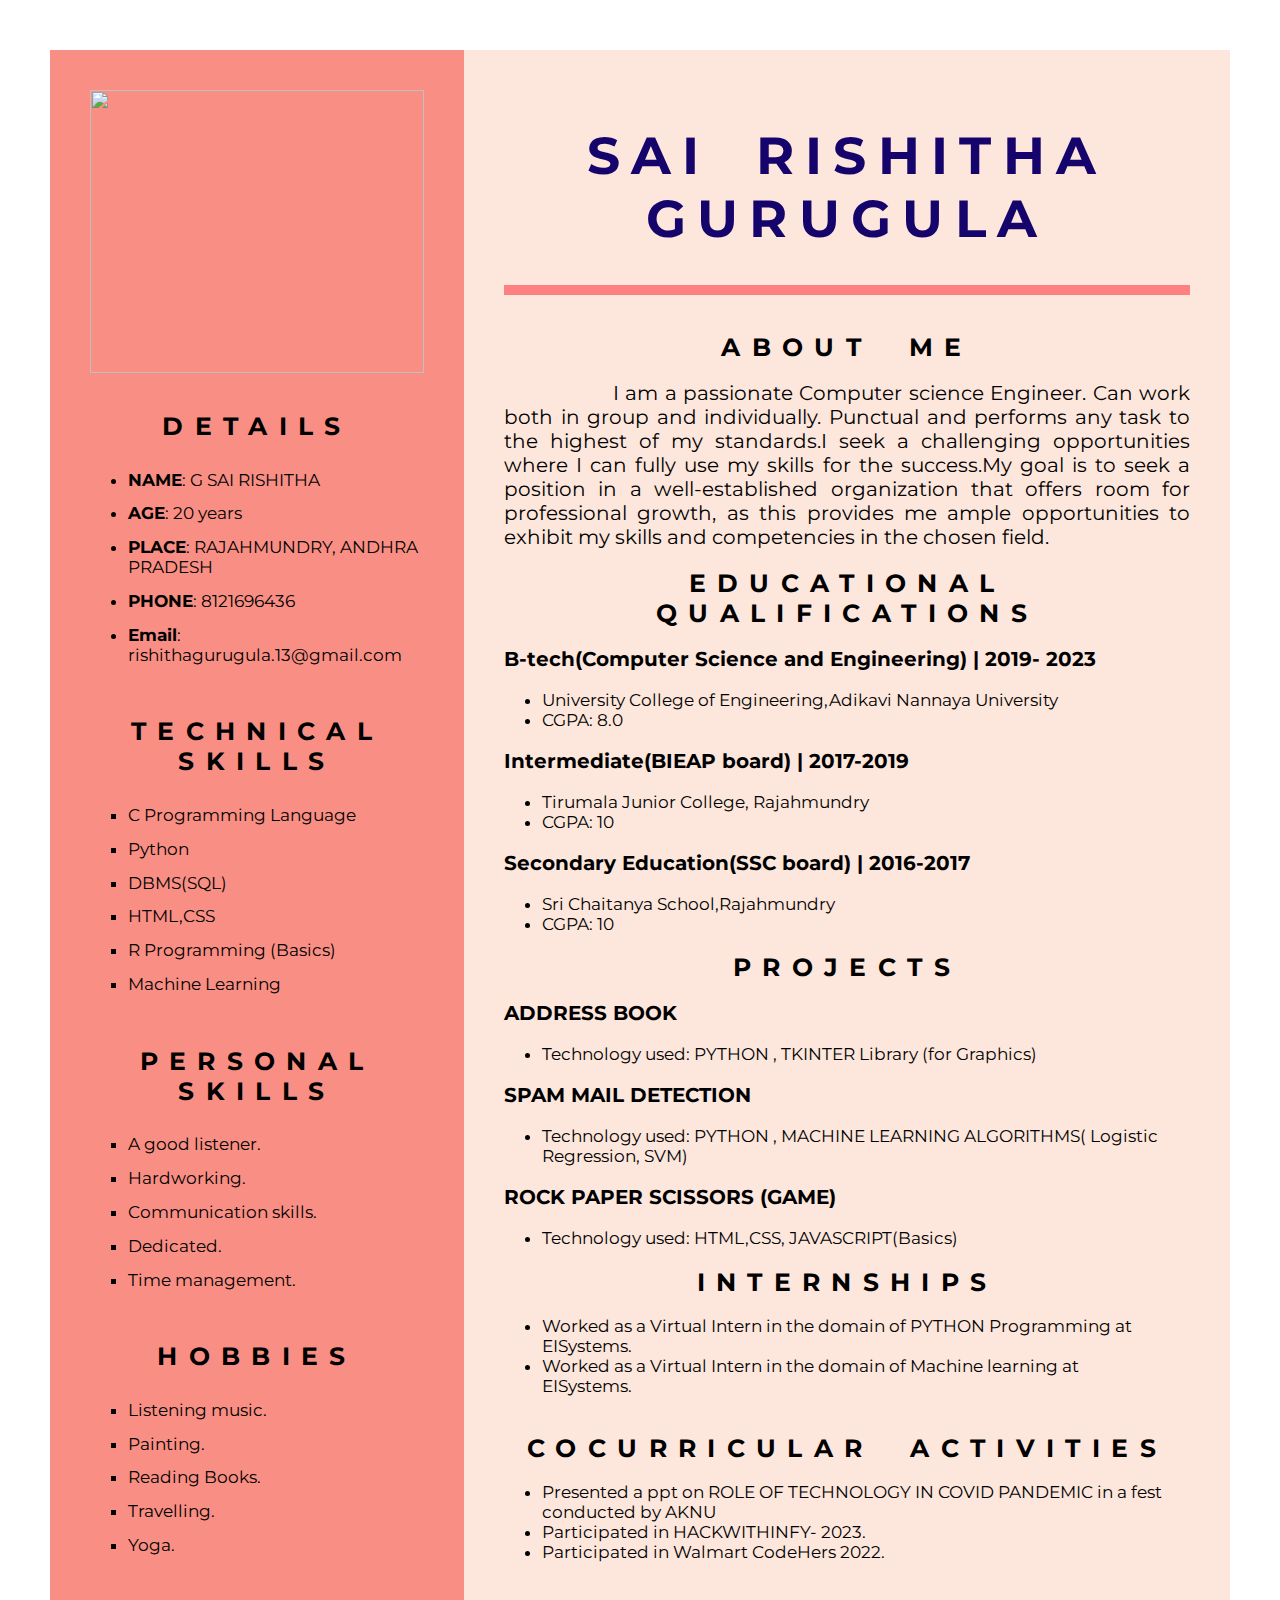
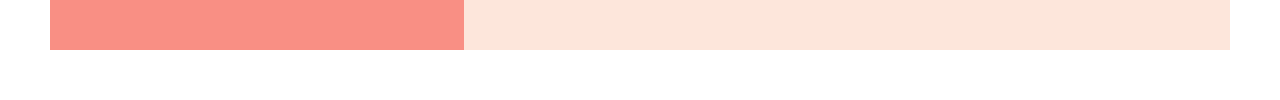
==== index.html @ 1dc4d6f4 "Rename 18boot.html to index.html" ====
<!DOCTYPE html PUBLIC "-//W3C//DTD XHTML 1.0 Transitional//EN" "http://www.w3.org/TR/xhtml1/DTD/xhtml1-transitional.dtd">
<html xmlns="http://www.w3.org/1999/xhtml">
<head>
<meta http-equiv="Content-Type" content="text/html; charset=iso-8859-1" />
<title>Rishitha Resume</title>
<link href="https://cdn.jsdelivr.net/npm/bootstrap@5.2.0-beta1/dist/css/bootstrap.min.css" rel="stylesheet" integrity="sha384-0evHe/X+R7YkIZDRvuzKMRqM+OrBnVFBL6DOitfPri4tjfHxaWutUpFmBp4vmVor" crossorigin="anonymous">
 <link rel="stylesheet" type="text/css" href="style.css">
</head>

<body>
<div class="container">
   <div class="resume_left">
     <div class="l1">
	 <img src="https://static.fmgsuite.com/media/images/81e8cdbc-bc7e-4939-8794-84a372916d28.jpg" width="334" height="283" />
      <h2 align="center"> DETAILS</h2>
	  <ul>
    <li> <b>NAME</b>: G SAI RISHITHA </li>
        <li> <b>AGE</b>: 20 years </li>
        <li><b>PLACE</b>: RAJAHMUNDRY, ANDHRA PRADESH</li>
	  <li><b>PHONE</b>: 8121696436</li>
	  <li><b>Email</b>: rishithagurugula.13@gmail.com</li>
      </ul>
	  </div>
	  <div class="l2">
	    <h2 align="center">TECHNICAL SKILLS</h2>
		<ul>
           <li>C Programming Language </li>
           <li>Python</li>
           <li>DBMS(SQL)</li>
           <li>HTML,CSS</li>
           <li>R Programming (Basics)</li>
           <li>Machine Learning</li>
		</div>
		</ul>
		<div class="l3">
		 <h2 align="center">PERSONAL SKILLS</h2>
		 <ul>
				<li >A good listener.</li>
				<li >Hardworking.</li>
				<li>Communication skills.</li>
				<li >Dedicated.</li>
				<li >Time management.</li>
		</ul>
	    </div>
		<div class="l4">
			<h2 align="center" >HOBBIES</h2>
		<ul>
			<li>Listening music.</li>
			<li>Painting.</li>
			<li>Reading Books.</li>
			<li>Travelling.</li>
			<li>Yoga.</li>
		</ul>
		</div>
		</div>
		<div class="resume_right">
		<div class="name">
		 <h1> SAI RISHITHA GURUGULA</h1>
		 </div>
		 <div class="r1">
		     <h2 align="center"> ABOUT ME </h2>
	  <p > &nbsp; &nbsp; &nbsp; &nbsp; &nbsp; &nbsp; &nbsp; &nbsp; &nbsp;I am a passionate Computer science Engineer. Can work both in group and individually. Punctual and performs any task to the highest of my standards.I seek a challenging opportunities where I can fully use my skills for the success.My goal is to seek a position in a well-established organization that offers room for professional growth, as this provides me ample opportunities to exhibit my skills and competencies in the chosen field.</p>
	  </div>
	  <div class="r2">
	  <h2 align="center"> EDUCATIONAL QUALIFICATIONS</h2>
	  <h5> B-tech(Computer Science and Engineering) | 2019- 2023 </h5>
	  <ul>
	   <li> University College of Engineering,Adikavi Nannaya University</li>
	   <li>CGPA: 8.0</li>
	   </ul>
	   <h5>Intermediate(BIEAP board) | 2017-2019</h5>
	   <ul>
	   <li> Tirumala Junior College, Rajahmundry</li>
	   <li> CGPA: 10</li>
	   </ul>
	   <h5> Secondary Education(SSC board) | 2016-2017</h5>
	   <ul>
	   <li>Sri Chaitanya School,Rajahmundry</li>
	   <li> CGPA: 10</li>
	   </ul>
	   </div>
	  <div class="r3">
	    <h2 align="center">PROJECTS</h2>
		<h5> ADDRESS BOOK</h5>
	      <ul> 
			<li>Technology used: PYTHON , TKINTER Library (for Graphics)
			</li>
		  </ul>
		  <h5>SPAM MAIL DETECTION</h5>
           <ul>
		   <li> Technology used:  PYTHON , MACHINE LEARNING ALGORITHMS( Logistic Regression, SVM)</li>
		   </ul>
           <h5>ROCK PAPER SCISSORS (GAME)</h5>
		   <ul>
		   <li>Technology used: HTML,CSS, JAVASCRIPT(Basics)</li>
		   </ul> 
         </div>
		 <div class="r4">
		 <h2 align="center"> INTERNSHIPS</h2>
		 <ul>
		 <li> Worked as a Virtual Intern in the domain of PYTHON Programming at EISystems.</li>
		 <li>Worked as a Virtual Intern in the domain of Machine learning at EISystems.</li>
		 </ul>
		 </div>
		 <div class= "r5">
		 <h2 align="center"> COCURRICULAR ACTIVITIES</h2>
		 <ul>
		 <li>Presented a ppt on ROLE OF TECHNOLOGY IN COVID PANDEMIC in a fest conducted by AKNU</li>
		 <li>Participated in HACKWITHINFY- 2023.</li>
		 <li>Participated in Walmart CodeHers 2022.</li>
		 </ul>
		 </div>
		</div>
	 
	  
</body>
</html>
---- style.css ----
@import url('https://fonts.googleapis.com/css2?family=Montserrat&family=Noto+Sans:wght@300&display=swap');
*
{
   margin:0;
   padding:0;
   box-sizing:border-box;
   font-family: 'Montserrat', 'Noto Sans','sans-serif';
 }
 body
{
  background:#FFFFFF;
  display: flex;
  justify-content: center;
  align-items:center;
  min-height:100vh;  
}
.container
{
    position:relative;
    margin:50px;
    width:100%;
    height:100%;
    max-width: 1550px;
    min-height: 1600px;
    background:#fff;
    display:grid;
    grid-template-columns: 1fr 2fr;
}
.container .resume_left
{
  position: realtive;
  background:#F98F84;
  padding:40px; 
 }
 .container .resume_right
 {
   position: realtive;
   background:#FDE6DB;
   padding:40px;
 }
 .name
{
    position:relative;
    display: flex;
    flex-direction: column;
    padding-top:5%;
    font-style: bold;
    font-size: 26px;
    text-align:center;
    color:#14046C;
    letter-spacing: 0.3cm;
    word-spacing: 0.5cm;
    padding-bottom: 5%;
    border-bottom: 10px solid #FF8080;
    font-weight:400px;
    
}
.r1 p
{
    color:#000;
    padding-top: 0.5cm;
    letter-spacing: 0cm;
    text-align: justify;
    font-size: 20px;
    word-spacing: 0cm;
} 
.r1
{
    color:#000;
    padding-top: 0.5cm;
    letter-spacing: 0cm;
    text-align: justify;
    font-size: 25px;
    word-spacing: 0cm;
}
.r1 h2
{
    position:relative;
	padding-top: 0.5cm;
    display: flex;
    flex-direction: column;
    font-style: bold;
    font-size: 25px;
    letter-spacing: 0.3cm;
    word-spacing: 0.5cm;
    font-weight:500px;
   
}
.r2 ul
{
    color:#000;
    padding-top: 0.5cm;
    padding-left: 1cm;
    letter-spacing: 0cm;
    text-align:start;
    font-size: 17px;
    font-weight:500px;
}
.r2 h5
{
    color:#000;
    padding-top: 0.5cm;
    font-style: bold;
    letter-spacing: 0cm;
    text-align:justify;
    font-size: 20px;
	font-style: bold;  
}
.r2 h2
{
    position:relative;
	padding-top: 0.5cm;
    display: flex;
    flex-direction: column;
    font-style: bold;
    font-size: 25px;
    letter-spacing: 0.3cm;
    word-spacing: 0.5cm;
    font-weight:500px;
   
} 

.r3 ul
{
    color:#000;
    padding-top: 0.5cm;
    padding-left: 1cm;
    letter-spacing: 0cm;
    text-align:start;
    font-size: 17px;
    font-weight:500px;
}
.r3 h5
{
    color:#000;
    padding-top: 0.5cm;
    font-style: bold;
    letter-spacing: 0cm;
    text-align:justify;
    font-size: 20px;
	font-style: bold;  
}
.r3 h2
{
    position:relative;
    display: flex;
	padding-top: 0.5cm;
    flex-direction: column;
    font-style: bold;
    font-size: 25px;
    letter-spacing: 0.3cm;
    word-spacing: 0.5cm;
    font-weight:500px;
	font-style: bold;
   
} 
.r4 h2
{
    position:relative;
    display: flex;
	padding-top: 0.5cm;
    flex-direction: column;
    font-style: bold;
    font-size: 25px;
    letter-spacing: 0.3cm;
    word-spacing: 0.5cm;
    font-weight:500px;
	font-style: bold;
  }
 .r4 ul 
 {
     
    color:#000;
    padding-top: 0.5cm;
	padding: 0.5cm;
    padding-left: 1cm;
    letter-spacing: 0cm;
    text-align:start;
    font-size: 17px;
    font-weight:500px;
 }
 .r5 h2
{
    position:relative;
    display: flex;
	padding-top: 0.5cm;
    flex-direction: column;
    font-style: bold;
    font-size: 25px;
    letter-spacing: 0.3cm;
    word-spacing: 0.5cm;
    font-weight:500px;
	font-style: bold;
  }
 .r5 ul 
 {
     
    color:#000;
    padding-top: 0.5cm;
	padding: 0.5cm;
    padding-left: 1cm;
    letter-spacing: 0cm;
    text-align:start;
    font-size: 17px;
    font-weight:500px;
 }
 
.l1 h2
{
    position:relative;
    display: flex;
	padding-top: 1cm;
    flex-direction: column;
    font-style: bold;
    font-size: 25px;
    letter-spacing: 0.3cm;
    word-spacing: 0.5cm;
    font-weight:500px;
  }
  .l1 ul 
 {
     
    color:#000;
    padding-top: 0.5cm;
    padding-left: 1cm;
    letter-spacing: 0cm;
    text-align:start;
    font-size: 17px;
    font-weight:500px;
 }
 .l1 ul li
{
 position:relative;
 list-style:disc; 
 margin:10px 0;
 cursor:pointer;
 padding-bottom: 0.1cm;
}
 .l2 ul 
 {
     
    color:#000;
    padding-top: 0.5cm;
    padding-left: 1cm;
    letter-spacing: 0cm;
    text-align:start;
    font-size: 17px;
    font-weight:500px;
 }

.l2 h2
{
    position:relative;
    display: flex;
	padding-top: 1cm;
    flex-direction: column;
    font-style: bold;
    font-size: 25px;
    letter-spacing: 0.3cm;
    word-spacing: 0.5cm;
    font-weight:500px;
  }
  .l2 ul li
{
 position:relative;
 list-style:square; 
 margin:10px 0;
 cursor:pointer;
 padding-bottom: 0.1cm;
}
 .l3 ul 
 {
     
    color:#000;
    padding-top: 0.5cm;
    padding-left: 1cm;
    letter-spacing: 0cm;
    text-align:start;
    font-size: 17px;
    font-weight:500px;
 }
.l3 h2
{
    position:relative;
    display: flex;
	padding-top: 1cm;
    flex-direction: column;
    font-style: bold;
    font-size: 25px;
    letter-spacing: 0.3cm;
    word-spacing: 0.5cm;
    font-weight:500px;
  }
  .l3 ul li
{
 position:relative;
 list-style:square; 
 margin:10px 0;
 cursor:pointer;
 padding-bottom: 0.1cm;
}
 .l4 ul 
 {
     
    color:#000;
    padding-top: 0.5cm;
    padding-left: 1cm;
    letter-spacing: 0cm;
    text-align:start;
    font-size: 17px;
    font-weight:500px;
 }
.l4 h2
{
    position:relative;
    display: flex;
	padding-top: 1cm;
    flex-direction: column;
    font-style: bold;
    font-size: 25px;
    letter-spacing: 0.3cm;
    word-spacing: 0.5cm;
    font-weight:500px;
  }
.l4 ul li
{
 position:relative;
 list-style:square; 
 margin:10px 0;
 cursor:pointer;
 padding-bottom: 0.1cm;
}
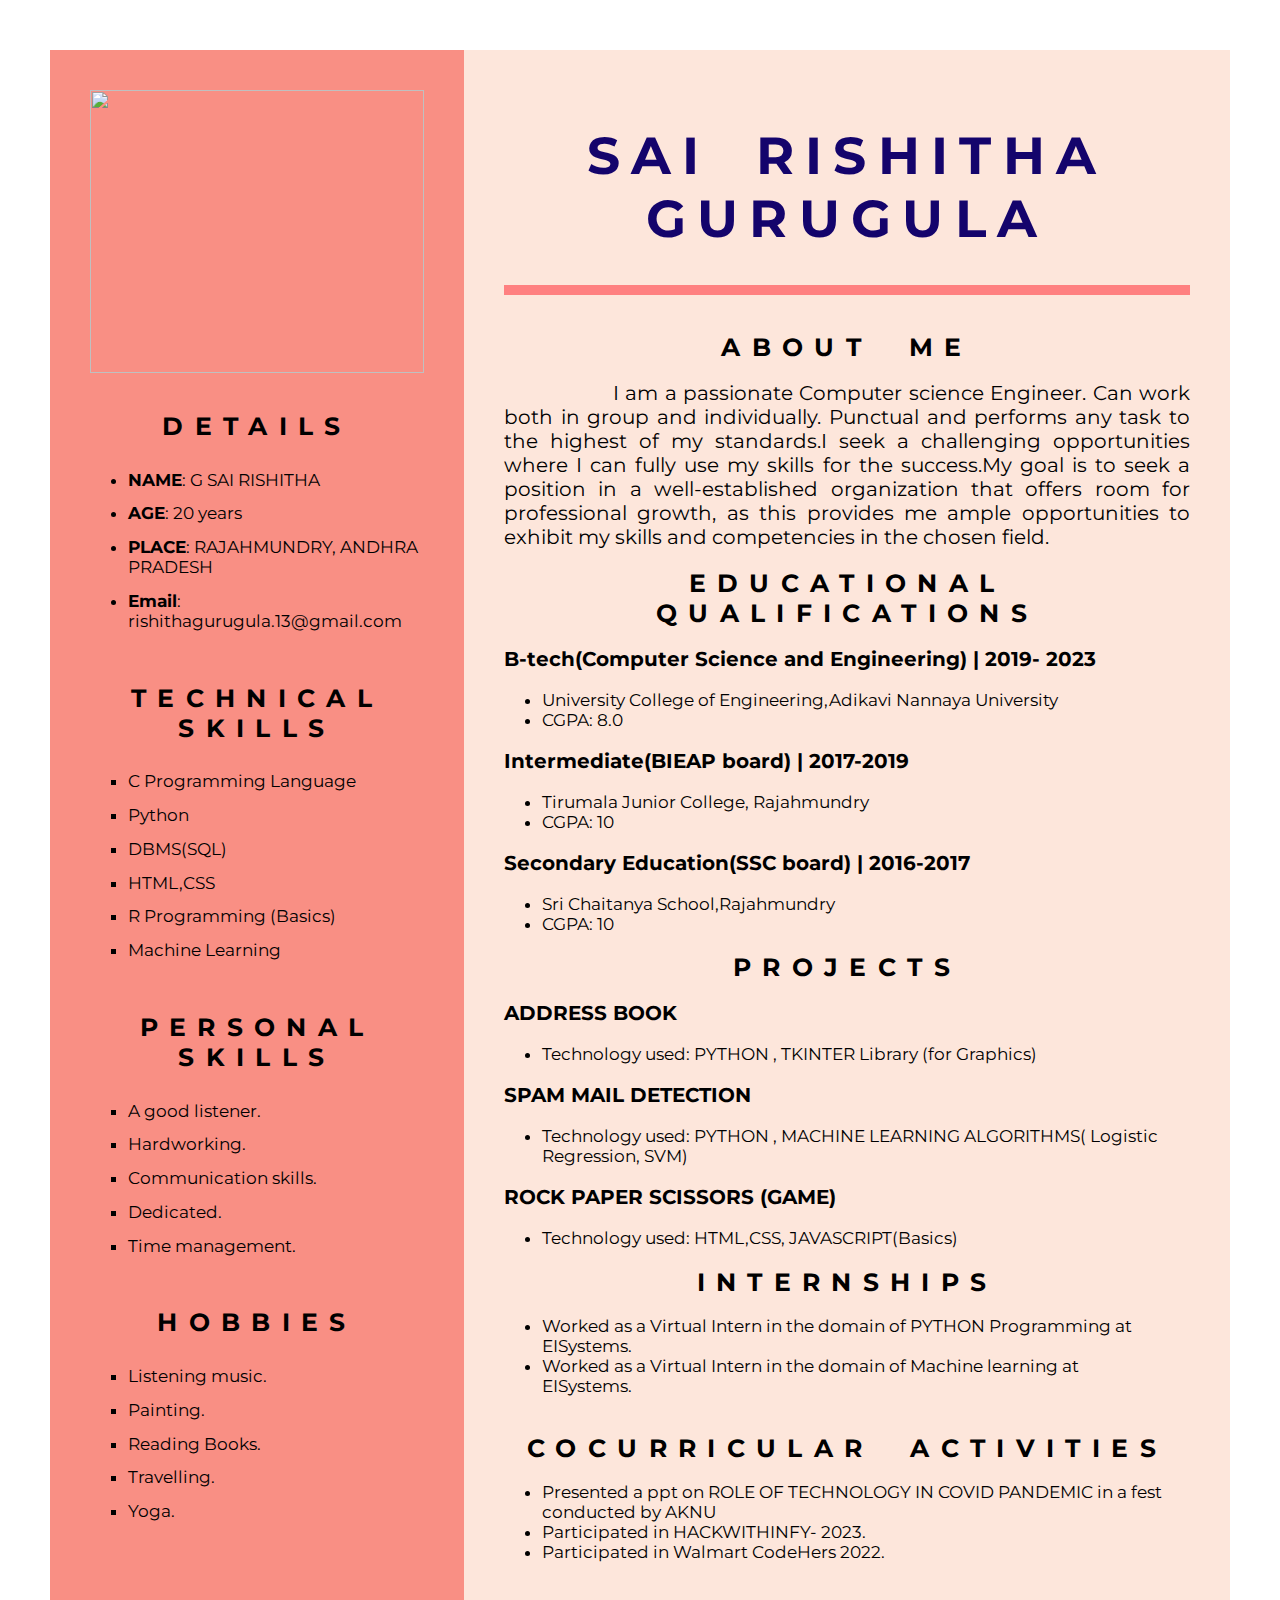
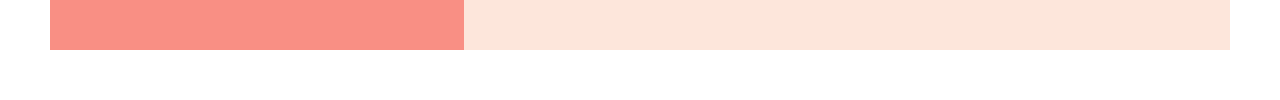
==== commit e9447891: "Update index.html" ====
--- a/index.html
+++ b/index.html
@@ -17,8 +17,7 @@
     <li> <b>NAME</b>: G SAI RISHITHA </li>
         <li> <b>AGE</b>: 20 years </li>
         <li><b>PLACE</b>: RAJAHMUNDRY, ANDHRA PRADESH</li>
-	  <li><b>PHONE</b>: 8121696436</li>
-	  <li><b>Email</b>: rishithagurugula.13@gmail.com</li>
+	 <li><b>Email</b>: rishithagurugula.13@gmail.com</li>
       </ul>
 	  </div>
 	  <div class="l2">
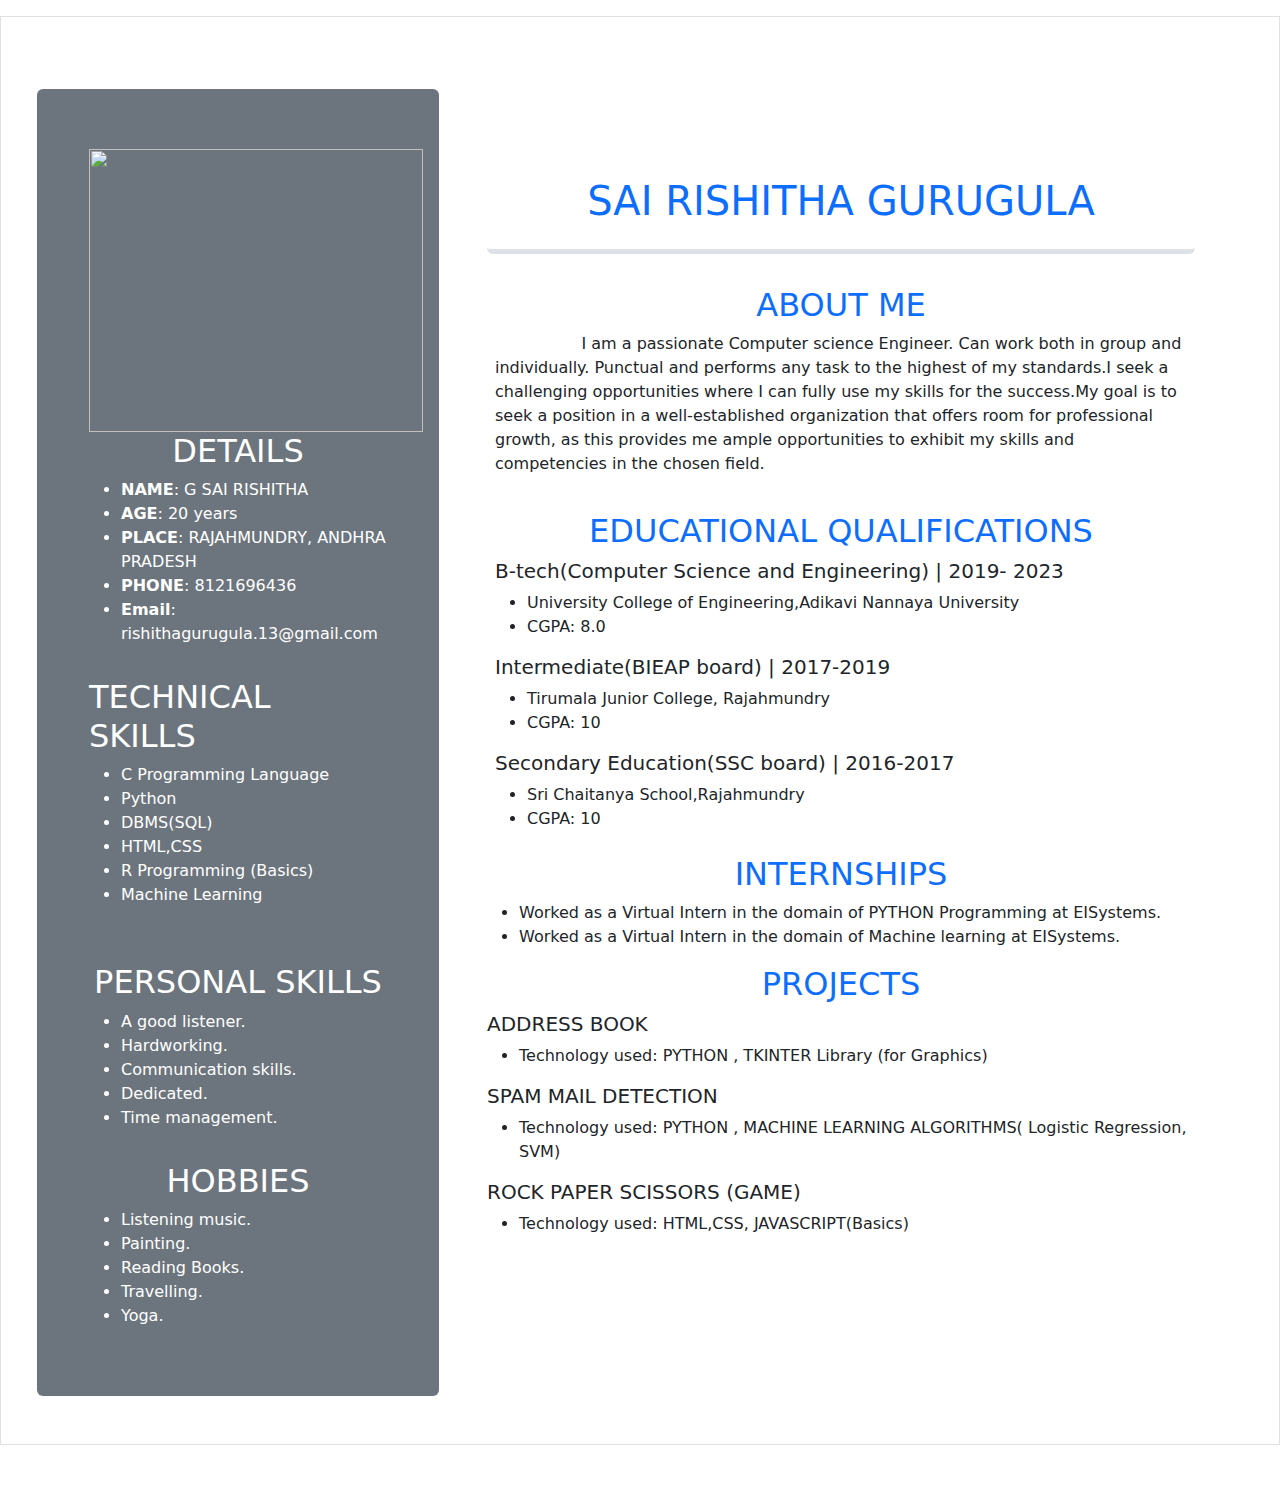
==== commit d01703e8: "Rename bootstrap1018.html to index.html" ====
--- a/index.html
+++ b/index.html
@@ -1,27 +1,35 @@
-<!DOCTYPE html PUBLIC "-//W3C//DTD XHTML 1.0 Transitional//EN" "http://www.w3.org/TR/xhtml1/DTD/xhtml1-transitional.dtd">
-<html xmlns="http://www.w3.org/1999/xhtml">
-<head>
-<meta http-equiv="Content-Type" content="text/html; charset=iso-8859-1" />
-<title>Rishitha Resume</title>
-<link href="https://cdn.jsdelivr.net/npm/bootstrap@5.2.0-beta1/dist/css/bootstrap.min.css" rel="stylesheet" integrity="sha384-0evHe/X+R7YkIZDRvuzKMRqM+OrBnVFBL6DOitfPri4tjfHxaWutUpFmBp4vmVor" crossorigin="anonymous">
- <link rel="stylesheet" type="text/css" href="style.css">
-</head>
+<!DOCTYPE html>
+<html>
+    <head>
+      <meta name="'viewport" content="width=device-width, intial-scale=1.0">
+      <title>Rishitha Resume</title>
+      <link href="https://cdn.jsdelivr.net/npm/bootstrap@5.1.3/dist/css/bootstrap.min.css" rel="stylesheet">
+      <script src="https://cdn.jsdelivr.net/npm/bootstrap@5.1.3/dist/js/bootstrap.bundle.min.js">
 
-<body>
-<div class="container">
-   <div class="resume_left">
-     <div class="l1">
-	 <img src="https://static.fmgsuite.com/media/images/81e8cdbc-bc7e-4939-8794-84a372916d28.jpg" width="334" height="283" />
-      <h2 align="center"> DETAILS</h2>
-	  <ul>
+      </script>
+      
+
+      <link rel="stylesheet" href="https://cdnjs.cloudflare.com/ajax/libs/font-awesome/4.7.0/css/font-awesome.css" integrity="sha512-5A8nwdMOWrSz20fDsjczgUidUBR8liPYU+WymTZP1lmY9G6Oc7HlZv156XqnsgNUzTyMefFTcsFH/tnJE/+xBg==" crossorigin="anonymous" referrerpolicy="no-referrer" />
+     
+    </head>
+    <body>
+       <div class="container-fluid mt-3 p-5 my-5 border  ">
+           <div class="row">
+           <div class="col-sm-4 mt-4 p-5 bg-secondary text-white rounded">
+               <div class="r1  mt-2 p-1">
+                  <img src="https://static.fmgsuite.com/media/images/81e8cdbc-bc7e-4939-8794-84a372916d28.jpg" width="334" height="283" />
+                  <h2 align="center"> DETAILS</h2>
+  <ul>
     <li> <b>NAME</b>: G SAI RISHITHA </li>
         <li> <b>AGE</b>: 20 years </li>
         <li><b>PLACE</b>: RAJAHMUNDRY, ANDHRA PRADESH</li>
-	 <li><b>Email</b>: rishithagurugula.13@gmail.com</li>
+	  <li><b>PHONE</b>: 8121696436</li>
+	  <li><b>Email</b>: rishithagurugula.13@gmail.com</li>
       </ul>
-	  </div>
-	  <div class="l2">
-	    <h2 align="center">TECHNICAL SKILLS</h2>
+                  
+               </div>
+               <div class="r2  mt-2 p-1">
+                   <h2 align:"center">TECHNICAL SKILLS</h2>
 		<ul>
            <li>C Programming Language </li>
            <li>Python</li>
@@ -29,10 +37,12 @@
            <li>HTML,CSS</li>
            <li>R Programming (Basics)</li>
            <li>Machine Learning</li>
-		</div>
-		</ul>
-		<div class="l3">
-		 <h2 align="center">PERSONAL SKILLS</h2>
+         </ul>
+                  </div>
+  
+              <br/>
+ <div class="r2  mt-2 p-1">
+              <h2 align="center">PERSONAL SKILLS</h2>
 		 <ul>
 				<li >A good listener.</li>
 				<li >Hardworking.</li>
@@ -40,9 +50,9 @@
 				<li >Dedicated.</li>
 				<li >Time management.</li>
 		</ul>
-	    </div>
-		<div class="l4">
-			<h2 align="center" >HOBBIES</h2>
+	    </div> 
+<div class="r2  mt-2 p-1"> 
+<h2 align="center" >HOBBIES</h2>
 		<ul>
 			<li>Listening music.</li>
 			<li>Painting.</li>
@@ -51,66 +61,63 @@
 			<li>Yoga.</li>
 		</ul>
 		</div>
-		</div>
-		<div class="resume_right">
-		<div class="name">
-		 <h1> SAI RISHITHA GURUGULA</h1>
-		 </div>
-		 <div class="r1">
-		     <h2 align="center"> ABOUT ME </h2>
-	  <p > &nbsp; &nbsp; &nbsp; &nbsp; &nbsp; &nbsp; &nbsp; &nbsp; &nbsp;I am a passionate Computer science Engineer. Can work both in group and individually. Punctual and performs any task to the highest of my standards.I seek a challenging opportunities where I can fully use my skills for the success.My goal is to seek a position in a well-established organization that offers room for professional growth, as this provides me ample opportunities to exhibit my skills and competencies in the chosen field.</p>
+          </div>
+           <div class="col-sm-8 mt-4 p-5 bg-white text-dark rounded">
+              <div class="name mt-4 p-3 bg-white text-primary rounded border-bottom border- border-5">
+                  <h1 align="center">SAI RISHITHA GURUGULA</h1>
+   
+                  
+                  
+              </div> 
+              <div class="c1 mt-4 p-2 bg-white text-primary">
+                   <h2 align="center"> ABOUT ME </h2>
+	  <p class="paragraph bg-white text-dark "> &nbsp; &nbsp; &nbsp; &nbsp; &nbsp; &nbsp; &nbsp; &nbsp; &nbsp;I am a passionate Computer science Engineer. Can work both in group and individually. Punctual and performs any task to the highest of my standards.I seek a challenging opportunities where I can fully use my skills for the success.My goal is to seek a position in a well-established organization that offers room for professional growth, as this provides me ample opportunities to exhibit my skills and competencies in the chosen field.</p>
 	  </div>
-	  <div class="r2">
-	  <h2 align="center"> EDUCATIONAL QUALIFICATIONS</h2>
-	  <h5> B-tech(Computer Science and Engineering) | 2019- 2023 </h5>
-	  <ul>
+            <div class="c2 mt-1 p-2 bg-white text-primary">
+                <h2 align="center"> EDUCATIONAL QUALIFICATIONS</h2>
+	  <h5 class="bg-white text-dark"> B-tech(Computer Science and Engineering) | 2019- 2023 </h5>
+	  <ul class="bg-white text-dark">
 	   <li> University College of Engineering,Adikavi Nannaya University</li>
 	   <li>CGPA: 8.0</li>
 	   </ul>
-	   <h5>Intermediate(BIEAP board) | 2017-2019</h5>
-	   <ul>
+	   <h5 class="bg-white text-dark" >Intermediate(BIEAP board) | 2017-2019</h5>
+	   <ul class="bg-white text-dark">
 	   <li> Tirumala Junior College, Rajahmundry</li>
 	   <li> CGPA: 10</li>
 	   </ul>
-	   <h5> Secondary Education(SSC board) | 2016-2017</h5>
-	   <ul>
+	   <h5 class="bg-white text-dark"> Secondary Education(SSC board) | 2016-2017</h5>
+	   <ul class="bg-white text-dark">
 	   <li>Sri Chaitanya School,Rajahmundry</li>
 	   <li> CGPA: 10</li>
 	   </ul>
-	   </div>
-	  <div class="r3">
-	    <h2 align="center">PROJECTS</h2>
-		<h5> ADDRESS BOOK</h5>
-	      <ul> 
-			<li>Technology used: PYTHON , TKINTER Library (for Graphics)
-			</li>
-		  </ul>
-		  <h5>SPAM MAIL DETECTION</h5>
-           <ul>
-		   <li> Technology used:  PYTHON , MACHINE LEARNING ALGORITHMS( Logistic Regression, SVM)</li>
-		   </ul>
-           <h5>ROCK PAPER SCISSORS (GAME)</h5>
-		   <ul>
-		   <li>Technology used: HTML,CSS, JAVASCRIPT(Basics)</li>
-		   </ul> 
-         </div>
-		 <div class="r4">
-		 <h2 align="center"> INTERNSHIPS</h2>
-		 <ul>
+	   </div>                
+
+          <div class="c3 bg-white text-primary">
+              <h2 align="center"> INTERNSHIPS</h2>
+		 <ul class="bg-white text-dark">
 		 <li> Worked as a Virtual Intern in the domain of PYTHON Programming at EISystems.</li>
 		 <li>Worked as a Virtual Intern in the domain of Machine learning at EISystems.</li>
 		 </ul>
 		 </div>
-		 <div class= "r5">
-		 <h2 align="center"> COCURRICULAR ACTIVITIES</h2>
-		 <ul>
-		 <li>Presented a ppt on ROLE OF TECHNOLOGY IN COVID PANDEMIC in a fest conducted by AKNU</li>
-		 <li>Participated in HACKWITHINFY- 2023.</li>
-		 <li>Participated in Walmart CodeHers 2022.</li>
-		 </ul>
-		 </div>
-		</div>
-	 
-	  
-</body>
+          <div class="c4 bg-white text-primary">
+<h2 align="center">PROJECTS</h2>
+		<h5 class="bg-white text-dark"> ADDRESS BOOK</h5>
+	      <ul class="bg-white text-dark"> 
+			<li>Technology used: PYTHON , TKINTER Library (for Graphics)
+			</li>
+		  </ul>
+		  <h5 class="bg-white text-dark">SPAM MAIL DETECTION</h5>
+           <ul class="bg-white text-dark">
+		   <li> Technology used:  PYTHON , MACHINE LEARNING ALGORITHMS( Logistic Regression, SVM)</li>
+		   </ul>
+           <h5 class="bg-white text-dark">ROCK PAPER SCISSORS (GAME)</h5>
+		   <ul class="bg-white text-dark">
+		   <li>Technology used: HTML,CSS, JAVASCRIPT(Basics)</li>
+		   </ul> 
+         </div>
+           </div>
+          
+       </div> 
+
+    </body>
 </html>
